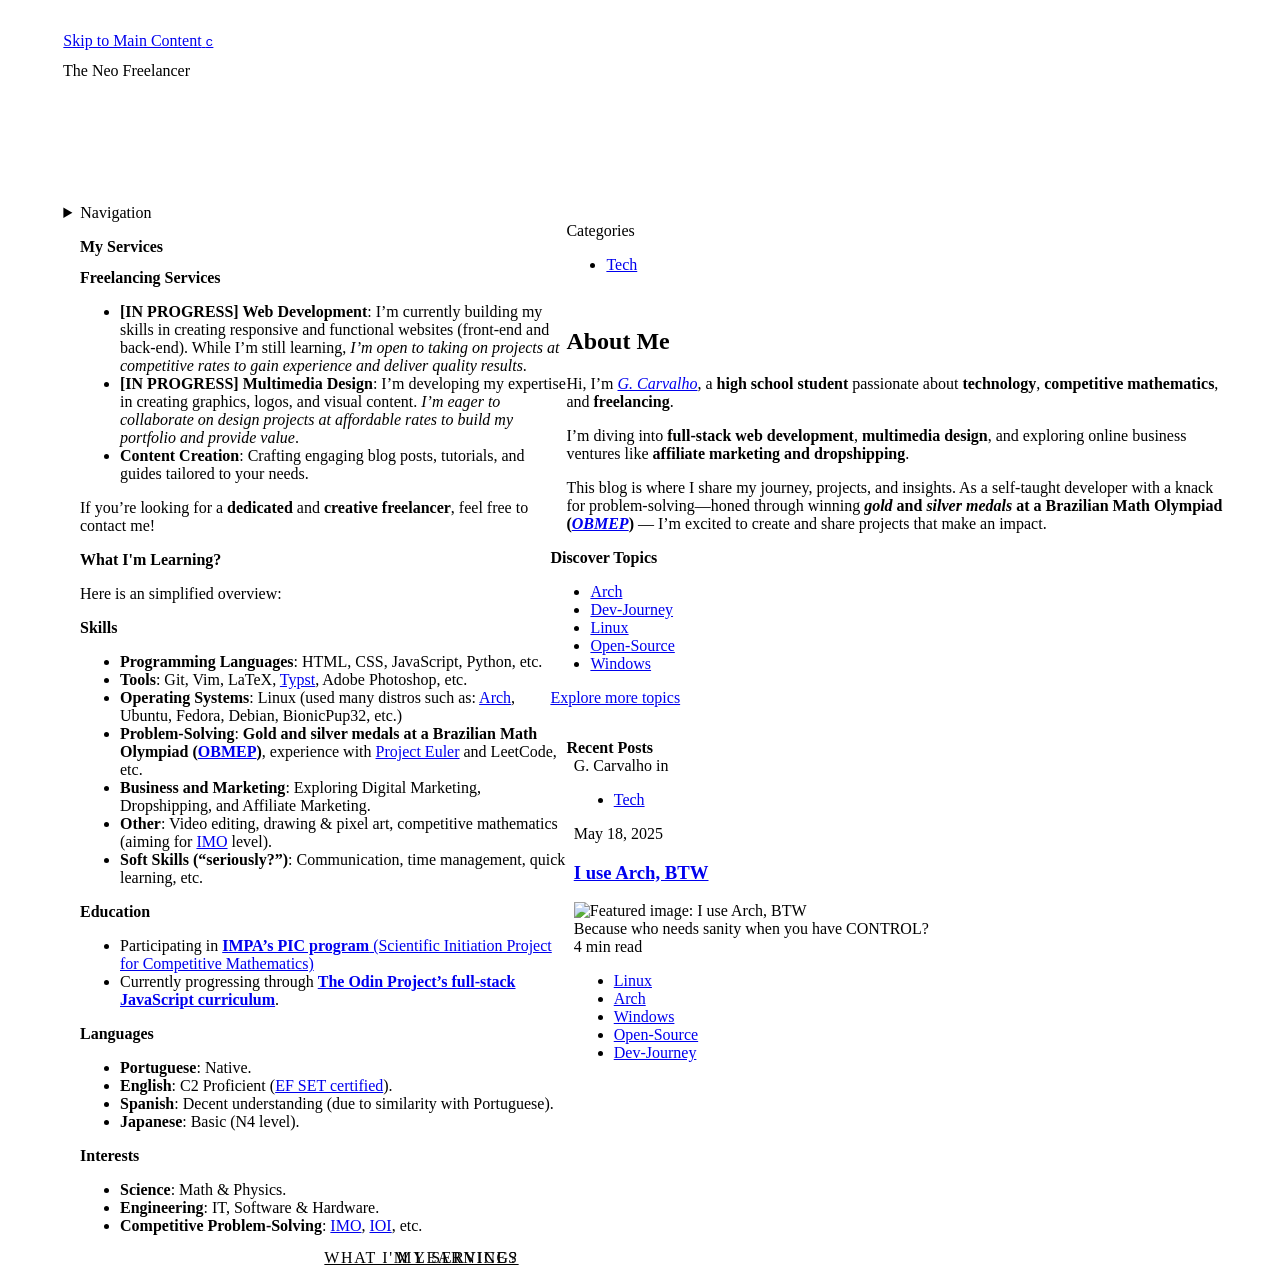
==== public/en/index.html @ 6080ab94 "feat: Update content of home page" ====
<!DOCTYPE html>
<html lang="en" dir="ltr">
<head>
	<meta name="generator" content="Hugo 0.147.9"><script src="/livereload.js?mindelay=10&amp;v=2&amp;port=1313&amp;path=livereload" data-no-instant defer></script>
    <!-- head.html --><!-- meta.html -->

<meta charset="utf-8">
<meta http-equiv="X-UA-Compatible" content="IE=edge,chrome=1">
<meta name="viewport" content="width=device-width, initial-scale=1.0">
<title>The Neo Freelancer</title>
<meta name="author" content="G. Carvalho">
<meta name="description" content="Welcome to my demonstration!" >
<meta name="keywords" content="Homepage">
<link rel="canonical" href="http://localhost:1313/en/">



        <link rel="me" href="https://example.com/@username">
    
    
    <!-- twitterCard -->
    
    <meta name="twitter:card" content="summary" />
    <meta name="twitter:title" content="The Neo Freelancer" />
    <meta name="twitter:description" content="Welcome to my demonstration!" />
    
    <!-- openGraph -->
    <meta property="og:title" content="The Neo Freelancer" />
    <meta property="og:description" content="Welcome to my demonstration!" />
    <meta property="og:type" content="website" />
    <meta property="og:url" content="http://localhost:1313/en/" />
    <meta property="og:site_name" content="The Neo Freelancer" /><link rel="alternate" type="application/rss+xml" href="http://localhost:1313/en/index.xml" title="The Neo Freelancer" />
    <!-- js.html -->


    <script src="http://localhost:1313/js/hugo-brewm.min.js" defer></script><!-- css.html -->



    <link rel="stylesheet" href="http://localhost:1313/css/hugo-brewm.min.css">

    <!-- css/inline.html -->
    <style>
         
        body {max-width: 786px; margin: auto; padding: 2rem;}
        img {max-width: 86vw;}
    </style>
    <!-- list.html [head] -->
        <style>
            body{margin:auto!important;max-width:2560px!important}body>footer.pagewidth,body>header.pagewidth{padding:0 calc(1.5rem + 1ex)}body>aside.carousel{position:sticky;position:-webkit-sticky;left:0;float:left;padding:1rem;width:38vw;height:var(--vbody)}body>main#home{height:var(--vbody);min-height:unset;overflow-y:auto}body>main#home>aside#list-tags{top:0;right:0;margin:1rem auto;width:calc(100% - var(--golden-ratio))}#home #top{padding:0 1rem}#home #list-posts{padding:1rem;width:var(--golden-ratio)}div[role="feed"]{padding:0 1ex}.carousel .feed-item,#home .feed-item,hr.ldots{width:unset}#main-footer>.pagewidth{padding:0 1ex}#i18n-menu>.on-plank,#more-menu>.on-plank,#duckduckgo,.pagefind-ui{margin-right:1rem}#has-search-fallback.pagewidth{padding-right:1rem}#grain{display:none}@media only screen and (max-width:960px){body>aside.carousel{float:unset;padding:0;width:unset}body>main#home{height:unset;overflow-y:unset}aside + main#home{margin-top:var(--vhead)}body>main#home>aside#list-tags{top:var(--vhead)}}@media only screen and (max-width:640px){#main-footer>.pagewidth{padding:0 calc(var(--void) / 2)}body>main#home>aside#list-tags,#home #list-posts{margin:var(--bigskip) auto;padding:0 var(--void);width:var(--golden-ratio)}div[role="feed"]{padding:0}.form.on-plank,.pagefind-ui{margin-right:1ex}}
            .carousel__nav{display:flex;position:absolute;right:2rem;bottom:1rem;justify-content:flex-end;z-index:1;width:calc(100% - 4rem);font-size:var(--small)}.carousel__viewport__slide>.carousel__nav{bottom:0}.carousel__nav>ul{overflow-x:auto;white-space:nowrap}.carousel__viewport nav a{display:flex;z-index:2;font-size:var(--small)}.carousel__viewport__slide__cover{flex:1 1 40%;padding:1.5rem 0 3.6rem 1.5rem;height:100%;max-height:1024px}.carousel__viewport__slide__content{margin-bottom:auto;padding:0 2rem;width:100%;max-height:calc(100% - 3.6rem);overflow-y:auto}.carousel__viewport__slide__content h1.section-title{margin:0!important;padding:var(--smallskip) 0 1ex;font-size:var(--Large)}.carousel__viewport__slide__content h2{font-size:var(--large)}.carousel__viewport__slide__content h3{font-size:var(--normalsize)}.carousel__viewport__slide__content p{max-width:var(--canonic)}.carousel__viewport__slide__content .footnotes p,.carousel__viewport__slide__cover + .carousel__viewport__slide__content p{max-width:unset}.carousel__viewport__slide__cover + .carousel__viewport__slide__content{flex:1 1 60%;margin-bottom:5rem;height:unset}.carousel__viewport__slide__cover img{border-radius:1ex;width:100%;height:100%;object-fit:cover}.carousel__viewport__slide>nav a{text-transform:uppercase;letter-spacing:.1em;color:var(--fg)}@media only screen and (max-width:960px){aside.carousel{width:unset}}@media only screen and (max-width:640px){.carousel__nav{right:0;bottom:0;width:100%}.carousel__viewport__slide__cover img,.carousel__nav + .carousel__viewport,.carousel__viewport__slide__content{height:calc(100% - 3rem)}.carousel__viewport__slide>.carousel__nav{position:sticky;position:-webkit-sticky;padding-right:1ex}aside .carousel__viewport>div,aside .carousel__viewport>section,aside .carousel__viewport__slide{flex-direction:column;justify-content:end;height:100%;overflow-x:hidden;overflow-y:auto}.carousel__viewport__slide__cover{padding:unset;height:unset}.carousel__viewport__slide__cover img{position:absolute;left:0;border-radius:1ex;padding:1rem;max-width:100%}.carousel__nav + .carousel__viewport .carousel__viewport__slide__cover img{height:100%}.carousel__viewport__slide__content{padding:1rem 2rem;max-height:unset}.carousel__nav + .carousel__viewport .carousel__viewport__slide__content:first-child{margin-bottom:1rem}.carousel__viewport__slide__cover + .carousel__viewport__slide__content{flex:unset;z-index:0;margin:1rem 2rem 2rem;border-radius:1ex;background:var(--bg);padding:1rem;width:auto}.carousel__viewport__slide__cover + .carousel__viewport__slide__content.white{background:none;color:#fff}.carousel__viewport__slide__cover + .carousel__viewport__slide__content.black{background:none;color:#000}.carousel__nav>ul.rounded{padding:1ex;width:100%;text-align:right}}
        </style>
</head>
<body >
    <!-- header.html -->
<header class="pagewidth">
    <div id="background-header" class="background" aria-hidden="true">
        <div class="grain" hidden></div>
    </div>
    
    <nav aria-label="Bypass">
        <a id="to-content" class="underline" href="#list-posts" aria-label="Skip to Main Content">
            <span>Skip to Main Content</span>
            <kbd class="key" aria-hidden="true">c</kbd>
            <span class="screening" aria-hidden="true"></span>
        </a>
    </nav>
    
        <a id="logo" href="http://localhost:1313/en/" aria-label="The Neo Freelancer" aria-description="Homepage">
                <!-- logotype.html --><svg id="logotype" xmlns="http://www.w3.org/2000/svg" version="1.1" width="504pt" aria-label="The Neo Freelancer">
            <text id="logotype__text" y="19.5pt" x="0">The Neo Freelancer</text>
        </svg>
        </a>
    
    <details class="presentation" id="top-nav">
        <summary class="on-deck">
            <span class="t t2">Navigation</span>
            <span class="menu-icon" role="presentation"></span>
        </summary>
        <nav tabindex="-1" aria-label="Top">
            <!-- menu.html -->
    <details id="has-main-menu" class="presentation" open>
        <summary  class="hide"  aria-label="Main Menu">
            <span>Main Menu</span>
        </summary>
            
            <nav id="main-menu" aria-label="Main Menu">
                <ul class="l1   has-childfree " role="presentation" tabindex="-1" >
                    
    
        <li role="presentation" >
    <a   class=on-deck href=http://localhost:1313/>
        
            <i class="icon sri">home</i>
            <span>
                Home</span>
    </a>
        </li>
        <li role="presentation" >
    <a   class=on-deck href=posts>
        
            <i class="icon sri">posts</i>
            <span>
                Posts</span>
    </a>
        </li>
                </ul>
            </nav>
    </details>
            <!-- search.html -->
<details id="has-search" class="presentation js-details" name="on-deck">
    <summary class="on-deck srm" accesskey="q" aria-keyshortcuts="q">
        <span class="t t2 srt">Search</span>
    </summary>
    
        <!-- pagefind.html -->
    <div id="search" class="on-hull">
        <div role="presentation" class="screening js-cgpn"></div>
    </div>
    <script src="http://localhost:1313/pagefind/pagefind-ui.js" type="text/javascript"></script>
    <script>
        let pageFindInitialized = false;
        const initPageFind = function(event) {
            if (!pageFindInitialized) {
                new PagefindUI({
                    element: "#search",
                    showImages: false,
                    translations: {
                        placeholder: "Search"
                    }
                });
                pageFindInitialized = true;
                document.removeEventListener('DOMContentLoaded', initPageFind);
            }
        };
        document.addEventListener('DOMContentLoaded', initPageFind);
    </script>
        <noscript id="has-search-fallback" class="on-hull">
                
    <!-- duckduckgo.html -->
    <form id="duckduckgo" class="form on-plank"
        name="x" action="//duckduckgo.com/"
        role="search" aria-label="">
        <input type="hidden" value="localhost:1313" name="sites"></input>
        <input type="hidden" value="1" name="kh"></input>
        <input type="hidden" value="1" name="kn"></input>
        <input type="hidden" value="1" name="kac"></input>
        <input class="ldots form__input" type="search" placeholder="Search" name="q" role="searchbox"></input>
        <button class="form__button" type="submit" aria-label="Search">
            <img src="https://duckduckgo.com/assets/logo_header.v109.svg" alt="" role="presentation" aria-hidden="true">
        </button>
    </form>
    <div role="presentation" class="screening js-cgpn"></div>
        </noscript>
    
</details>
            <!-- menu.html -->
            <!-- i18n.html -->


        </nav>
        <div id="top-nav-screen" class="screening js-cpn" role="presentation" aria-hidden="true"></div>
    </details>
</header>
    
        <!-- carousel.html -->
        <aside class="carousel">

            <div class="carousel__viewport">
                    <section id="slide-1" class="carousel__viewport__slide"
                        aria-labelledby="slide-1__heading">
                        <div class="carousel__viewport__slide__content ">
                                <h1 id="slide-1__heading" class="section-title">My Services</h1>
                            <div>
                                    <h2 id="freelancing-services">Freelancing Services</h2>
<ul>
<li><strong>[IN PROGRESS] Web Development</strong>: I’m currently building my skills in creating responsive and functional websites (front-end and back-end). While I’m still learning, <em>I’m open to taking on projects at competitive rates to gain experience and deliver quality results</em>.</li>
<li><strong>[IN PROGRESS] Multimedia Design</strong>: I’m developing my expertise in creating graphics, logos, and visual content. <em>I’m eager to collaborate on design projects at affordable rates to build my portfolio and provide value</em>.</li>
<li><strong>Content Creation</strong>: Crafting engaging blog posts, tutorials, and guides tailored to your needs.</li>
</ul>
<p>If you’re looking for a <strong>dedicated</strong> and <strong>creative freelancer</strong>, feel free to contact me!</p>

                            </div>
                        </div>
                            <nav class="carousel__nav">
                                    
                                        <a href="#slide-2" rel="next" class="underline" role="button" aria-controls="slide-2">
                                            <span>What I&#39;m Learning?</span>
                                        </a>
                            </nav>
                    </section>
                    <section id="slide-2" class="carousel__viewport__slide"
                        aria-labelledby="slide-2__heading">
                        <div class="carousel__viewport__slide__content ">
                                <h1 id="slide-2__heading" class="section-title">What I&#39;m Learning?</h1>
                            <div>
                                    <p>Here is an simplified overview:</p>
<h2 id="skills">Skills</h2>
<ul>
<li><strong>Programming Languages</strong>: HTML, CSS, JavaScript, Python, etc.</li>
<li><strong>Tools</strong>: Git, Vim, LaTeX, <a href="https://github.com/typst/typst">Typst</a>, Adobe Photoshop, etc.</li>
<li><strong>Operating Systems</strong>: Linux (used many distros such as: <a href="https://theneofreelancer.netlify.app/en/posts/i_use_arch_btw/">Arch</a>, Ubuntu, Fedora, Debian, BionicPup32, etc.)</li>
<li><strong>Problem-Solving</strong>: <strong>Gold and silver medals at a Brazilian Math Olympiad (<a href="http://obmep.org.br/estudos.htm">OBMEP</a>)</strong>, experience with <a href="https://projecteuler.net/">Project Euler</a> and LeetCode, etc.</li>
<li><strong>Business and Marketing</strong>: Exploring Digital Marketing, Dropshipping, and Affiliate Marketing.</li>
<li><strong>Other</strong>: Video editing, drawing &amp; pixel art, competitive mathematics (aiming for <a href="https://www.imo-official.org/">IMO</a> level).</li>
<li><strong>Soft Skills (&ldquo;seriously?&rdquo;)</strong>: Communication, time management, quick learning, etc.</li>
</ul>
<h2 id="education">Education</h2>
<ul>
<li>Participating in <a href="http://obmep.org.br/pic.htm"><strong>IMPA’s PIC program</strong> (Scientific Initiation Project for Competitive Mathematics)</a></li>
<li>Currently progressing through <a href="https://www.theodinproject.com/dashboard"><strong>The Odin Project’s full-stack JavaScript curriculum</strong></a>.</li>
</ul>
<h2 id="languages">Languages</h2>
<ul>
<li><strong>Portuguese</strong>: Native.</li>
<li><strong>English</strong>: C2 Proficient (<a href="https://cert.efset.org/en/j7Z4AK">EF SET certified</a>).</li>
<li><strong>Spanish</strong>: Decent understanding (due to similarity with Portuguese).</li>
<li><strong>Japanese</strong>: Basic (N4 level).</li>
</ul>
<h2 id="interests">Interests</h2>
<ul>
<li><strong>Science</strong>: Math &amp; Physics.</li>
<li><strong>Engineering</strong>: IT, Software &amp; Hardware.</li>
<li><strong>Competitive Problem-Solving</strong>: <a href="https://www.imo-official.org/">IMO</a>, <a href="https://duckduckgo.com/?q=ioi&amp;ia=web">IOI</a>, etc.</li>
</ul>

                            </div>
                        </div>
                            <nav class="carousel__nav">
                                    
                                        <a href="#slide-1" rel="prev" class="underline" role="button" aria-controls="slide-1">
                                            <span>My Services</span>
                                        </a>
                            </nav>
                    </section>
            </div>
        </aside>
    <!-- [main] baseof.html -->
    <main id="home">
        <!-- main/header.html -->
        <div id="top" role="presentation">
            
                <div id="list-taxonomy" class="carousel">
                    <div class="carousel__viewport">
                        
            <!-- listing.html -->
        <div id="list-categories" class="carousel">
            <header class="section-title">Categories</header>
            <!-- taxonomies.html -->
        <ul class="carousel__viewport" role="presentation">
            
                    <li class="srs" style="--img: url(http://localhost:1313/en/categories/tech/cover.png);">
                        <a href="http://localhost:1313/en/categories/tech/"
                            aria-label="Category: Tech"
                            aria-description="1 Post"
                            data-post-counter="1"
                            >
                            <span>Tech</span>
                        </a>
                    </li>
        </ul>
        </div>
                    </div>
                </div>
                
    <!-- hero.html -->
    <section class="hero" aria-label="Homepage" tabindex="0">
        <picture class="hero__image ">
            <img src="https://raw.githubusercontent.com/foxihd/hugo-et-hd/master/static/svg/flowlines/22.svg" alt=""/>
        </picture>
        <div class="hero__content"><h1 id="about-me">About Me</h1>
<p>Hi, I’m <a href="https://www.linkedin.com/in/gustavo-carvalho-54b43a363/"><em>G. Carvalho</em></a>, a <strong>high school student</strong> passionate about <strong>technology</strong>, <strong>competitive mathematics</strong>, and <strong>freelancing</strong>.</p>
<p>I’m diving into <strong>full-stack web development</strong>, <strong>multimedia design</strong>, and exploring online business ventures like <strong>affiliate marketing and dropshipping</strong>.</p>
<p>This blog is where I share my journey, projects, and insights. As a self-taught developer with a knack for problem-solving—honed through winning <strong><em>gold</em> and <em>silver medals</em> at a Brazilian Math Olympiad (<a href="http://obmep.org.br/estudos.htm"><em>OBMEP</em></a>)</strong> — I’m excited to create and share projects that make an impact.</p>

        </div>
    </section>

        </div>
        
                <aside id="list-tags">
                    <header class="section-title">
                        <strong>Discover Topics</strong>
                    </header>
                    <nav aria-label="Discover Topics">
                        <!-- taxonomies.html -->
        <ul class="rounded has-hash" role="presentation">
            
                    <li >
                        <a href="http://localhost:1313/en/tags/arch/"
                            aria-label="Tag: Arch"
                            aria-description="1 Post"
                            data-post-counter="1"
                            >
                            <span>Arch</span>
                        </a>
                    </li>
                    <li >
                        <a href="http://localhost:1313/en/tags/dev-journey/"
                            aria-label="Tag: Dev-Journey"
                            aria-description="1 Post"
                            data-post-counter="1"
                            >
                            <span>Dev-Journey</span>
                        </a>
                    </li>
                    <li >
                        <a href="http://localhost:1313/en/tags/linux/"
                            aria-label="Tag: Linux"
                            aria-description="1 Post"
                            data-post-counter="1"
                            >
                            <span>Linux</span>
                        </a>
                    </li>
                    <li >
                        <a href="http://localhost:1313/en/tags/open-source/"
                            aria-label="Tag: Open-Source"
                            aria-description="1 Post"
                            data-post-counter="1"
                            >
                            <span>Open-Source</span>
                        </a>
                    </li>
                    <li >
                        <a href="http://localhost:1313/en/tags/windows/"
                            aria-label="Tag: Windows"
                            aria-description="1 Post"
                            data-post-counter="1"
                            >
                            <span>Windows</span>
                        </a>
                    </li>
        </ul>
                    </nav>
                    <a class="underline" href="http://localhost:1313/en/tags/">Explore more topics</a>
                </aside>
            
            <section id="list-posts" class="pagewidth" >
                <header  class="section-title">
                    <strong id="list-post-heading">
                                Recent Posts
                    </strong>
                </header>
                    <div role="feed" aria-busy="false" aria-labelledby="list-post-heading">
                        <article class="feed-item"
        aria-posinset="1"
        aria-setsize="1"
        aria-labelledby="title-1"
        aria-describedby="desc-1">
        <hgroup>
            <div>
                <span><span>G. Carvalho</span>
                        <span>in</span>
                                <!-- terms.html -->
    <ul class="inline" role="presentation">
            <li><a href="http://localhost:1313/en/categories/tech/" tabindex="-1">Tech</a></li>
    </ul>
                            
                </span>
                
                <!-- timestamp.html-->
    <div >
        <time class="doc-publish-date" datetime="2025-05-18T00:00:00&#43;00:00" data-time-label="Published on">May 18, 2025</time>
    </div>
            </div>
            <a href="http://localhost:1313/en/posts/i_use_arch_btw/" class="sr0" tabindex="-1" aria-describedby="desc-1">
                <h1 id="title-1">I use Arch, BTW</h1>
            </a>
        </hgroup>
        <a class="underline sri" href="http://localhost:1313/en/posts/i_use_arch_btw/" aria-label="I use Arch, BTW" aria-describedby="desc-1"></a>
        
        <section class="has-cover">
                <img src=http://localhost:1313/en/posts/i_use_arch_btw/cover.jpg alt="Featured image: I use Arch, BTW" loading="lazy">
            <div class="par" id="desc-1">Because who needs sanity when you have CONTROL?
            </div>
        </section>
        <footer>
            <span class="readingTime">4 min read
            </span>
            
                    <!-- terms.html -->
    <ul class="rounded invert ldots" role="presentation">
            <li><a href="http://localhost:1313/en/tags/linux/" tabindex="-1">Linux</a></li>
            <li><a href="http://localhost:1313/en/tags/arch/" tabindex="-1">Arch</a></li>
            <li><a href="http://localhost:1313/en/tags/windows/" tabindex="-1">Windows</a></li>
            <li><a href="http://localhost:1313/en/tags/open-source/" tabindex="-1">Open-Source</a></li>
            <li><a href="http://localhost:1313/en/tags/dev-journey/" tabindex="-1">Dev-Journey</a></li>
    </ul>
        </footer>
    </article>
                    </div>
                    
            </section>
        <!-- main/footer.html -->
    
    </main>
    <!-- footer.html -->
<footer id="body-footer" class="pagewidth" style="display: none;">
    <div id="background-footer" class="background hide" role="presentation" aria-hidden="true">
        <div class="grain" hidden></div>
    </div>
    <div id="focusMode"></div>
    <!-- a11y.html --><details id="has-a11y" class="presentation js-details hide" name="on-deck" aria-haspopup="true" aria-labelledby="has-a11y-summary">
    <summary id="has-a11y-summary" accesskey="a" aria-keyshortcuts="a">
        <span>&nbsp;Accessibility</span>
        <kbd class="key" aria-hidden="true">a</kbd>
    </summary>
    <!-- a11y console -->
    <fieldset id="a11y" role="region" aria-label="Accessibility"
        data-i18n-optimizeSR="Screen Reader Optimization"
        data-i18n-optimizeSRdesc="Optimize display and resources for screen reader users who navigate with a pointer device."
        data-i18n-colorSettings="Color Settings"
        data-i18n-darkMode="Dark Mode"
        data-i18n-light="Light"
        data-i18n-dark="Dark"
        data-i18n-contrast="Contrast"
        data-i18n-lessContrast="Low"
        data-i18n-moreContrast="High"
        data-i18n-defaultContrast="Default"
        data-i18n-colorPalette="Color Palette"
        data-i18n-defaultColor="Default"
        data-i18n-deuteranopia="Deuteranopia"
        data-i18n-protanopia="Protanopia"
        data-i18n-tritanopia="Tritanopia"
        data-i18n-monochrome="Monochrome"
        data-i18n-fontSize="Font Size"
        data-i18n-baselineStretch="Baseline Stretch"        
        data-i18n-OpenDyslexic="Use OpenDyslexic Font"
        data-i18n-menuControls="Accessibility Menu Controls"
        data-i18n-save="Save"
        data-i18n-reset="Reset"
        data-i18n-close="Close"
        data-i18n-bionRead="BionRead Mode"
        data-i18n-focusMode="Focus Mode"
        data-i18n-noLocalStorage="LocalStorage is not available in your browser. Settings won&#39;t be saved.">
    </fieldset>
    <div class="screening js-cpn" role="presentation" aria-hidden="true"></div>
</details>


    <div id="useBionRead" class="sri"></div>
    <!-- [top] bypass block -->
    <nav aria-label="Bypass">
        <a id="to-top" class="srm" href="#top" title="To Content Top" accesskey="c" aria-keyshortcuts="c" aria-label="To Content Top">
            <span class="t srt">To Content Top</span>
            <kbd class="key" aria-hidden="true">c</kbd>
        </a>
    </nav>
</footer>
    
    <!-- [background] baseof.html -->
    <div id="background-body"
        role="presentation" aria-hidden="true">
        <div class="grain" hidden></div>
        <div id="dwclock" hidden>
            <div id="min">
                <div class="hand"></div>
            </div>
            <div id="hour">
                <div class="hand"></div>
            </div>
        </div>
    </div>
</html>
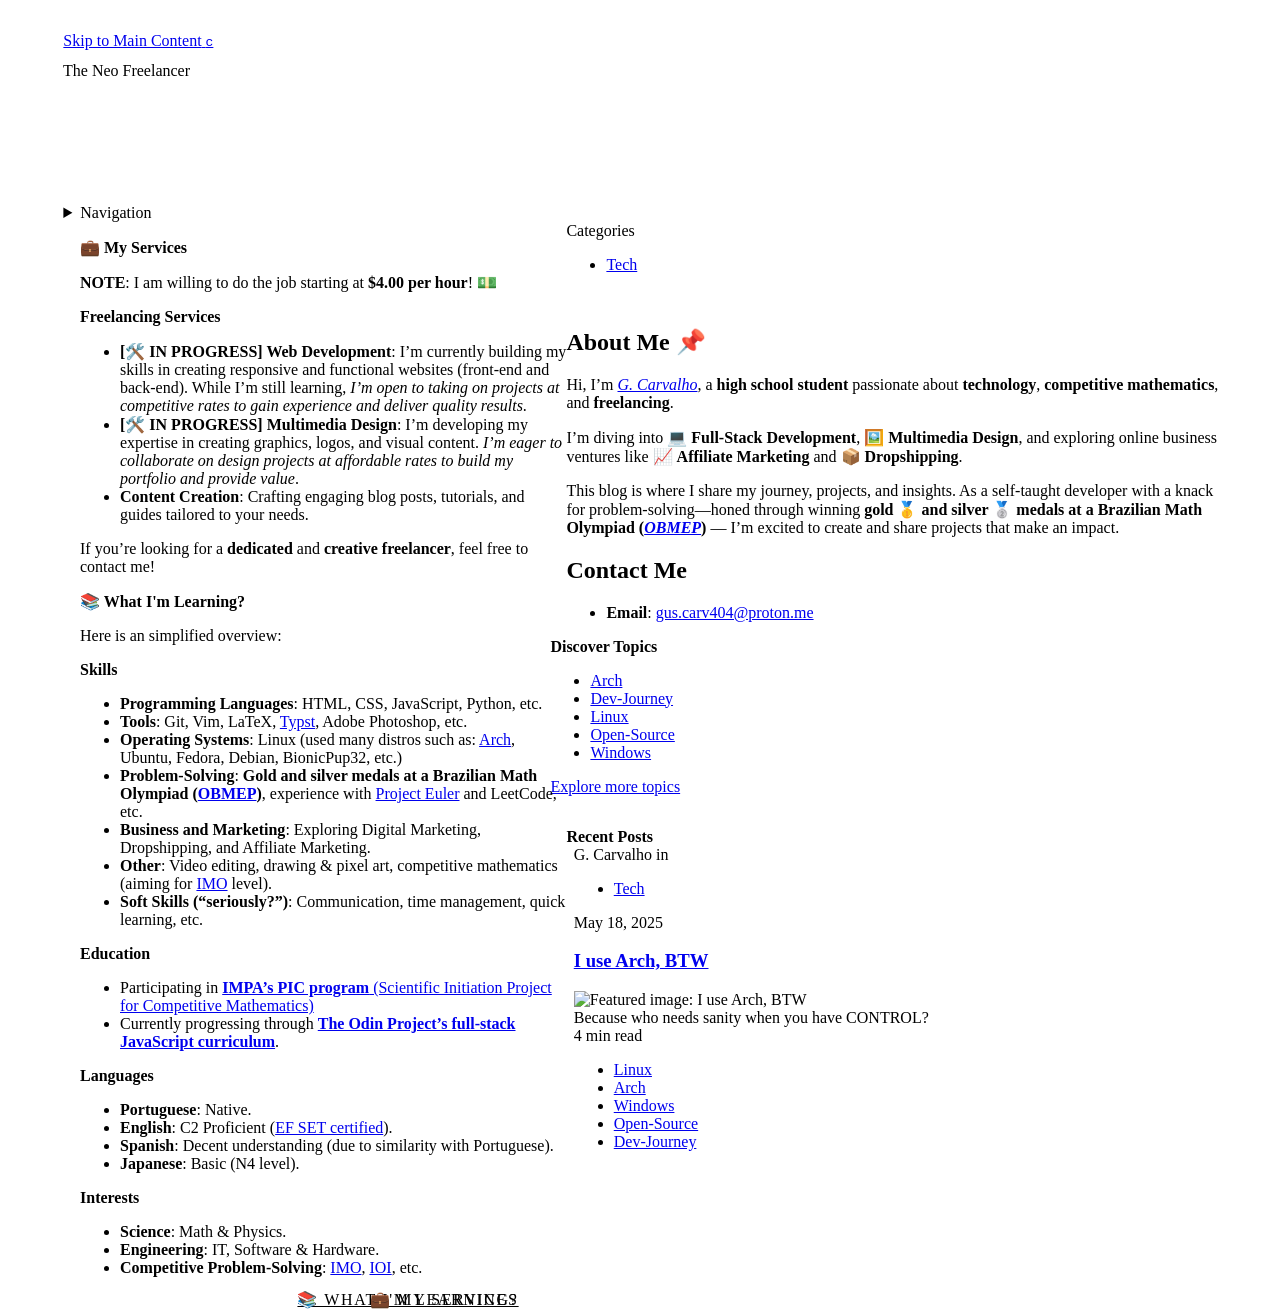
==== commit 9fbc5848: "feat: Updating content" ====
--- a/public/en/index.html
+++ b/public/en/index.html
@@ -170,12 +170,13 @@
                     <section id="slide-1" class="carousel__viewport__slide"
                         aria-labelledby="slide-1__heading">
                         <div class="carousel__viewport__slide__content ">
-                                <h1 id="slide-1__heading" class="section-title">My Services</h1>
+                                <h1 id="slide-1__heading" class="section-title">💼 My Services</h1>
                             <div>
-                                    <h2 id="freelancing-services">Freelancing Services</h2>
-<ul>
-<li><strong>[IN PROGRESS] Web Development</strong>: I’m currently building my skills in creating responsive and functional websites (front-end and back-end). While I’m still learning, <em>I’m open to taking on projects at competitive rates to gain experience and deliver quality results</em>.</li>
-<li><strong>[IN PROGRESS] Multimedia Design</strong>: I’m developing my expertise in creating graphics, logos, and visual content. <em>I’m eager to collaborate on design projects at affordable rates to build my portfolio and provide value</em>.</li>
+                                    <p><strong>NOTE</strong>: I am willing to do the job starting at <strong>$4.00 per hour</strong>! 💵</p>
+<h2 id="freelancing-services">Freelancing Services</h2>
+<ul>
+<li><strong>[🛠️ IN PROGRESS] Web Development</strong>: I’m currently building my skills in creating responsive and functional websites (front-end and back-end). While I’m still learning, <em>I’m open to taking on projects at competitive rates to gain experience and deliver quality results</em>.</li>
+<li><strong>[🛠️ IN PROGRESS] Multimedia Design</strong>: I’m developing my expertise in creating graphics, logos, and visual content. <em>I’m eager to collaborate on design projects at affordable rates to build my portfolio and provide value</em>.</li>
 <li><strong>Content Creation</strong>: Crafting engaging blog posts, tutorials, and guides tailored to your needs.</li>
 </ul>
 <p>If you’re looking for a <strong>dedicated</strong> and <strong>creative freelancer</strong>, feel free to contact me!</p>
@@ -185,14 +186,14 @@
                             <nav class="carousel__nav">
                                     
                                         <a href="#slide-2" rel="next" class="underline" role="button" aria-controls="slide-2">
-                                            <span>What I&#39;m Learning?</span>
+                                            <span>📚 What I&#39;m Learning?</span>
                                         </a>
                             </nav>
                     </section>
                     <section id="slide-2" class="carousel__viewport__slide"
                         aria-labelledby="slide-2__heading">
                         <div class="carousel__viewport__slide__content ">
-                                <h1 id="slide-2__heading" class="section-title">What I&#39;m Learning?</h1>
+                                <h1 id="slide-2__heading" class="section-title">📚 What I&#39;m Learning?</h1>
                             <div>
                                     <p>Here is an simplified overview:</p>
 <h2 id="skills">Skills</h2>
@@ -229,7 +230,7 @@
                             <nav class="carousel__nav">
                                     
                                         <a href="#slide-1" rel="prev" class="underline" role="button" aria-controls="slide-1">
-                                            <span>My Services</span>
+                                            <span>💼 My Services</span>
                                         </a>
                             </nav>
                     </section>
@@ -268,10 +269,14 @@
         <picture class="hero__image ">
             <img src="https://raw.githubusercontent.com/foxihd/hugo-et-hd/master/static/svg/flowlines/22.svg" alt=""/>
         </picture>
-        <div class="hero__content"><h1 id="about-me">About Me</h1>
+        <div class="hero__content"><h1 id="about-me-">About Me 📌</h1>
 <p>Hi, I’m <a href="https://www.linkedin.com/in/gustavo-carvalho-54b43a363/"><em>G. Carvalho</em></a>, a <strong>high school student</strong> passionate about <strong>technology</strong>, <strong>competitive mathematics</strong>, and <strong>freelancing</strong>.</p>
-<p>I’m diving into <strong>full-stack web development</strong>, <strong>multimedia design</strong>, and exploring online business ventures like <strong>affiliate marketing and dropshipping</strong>.</p>
-<p>This blog is where I share my journey, projects, and insights. As a self-taught developer with a knack for problem-solving—honed through winning <strong><em>gold</em> and <em>silver medals</em> at a Brazilian Math Olympiad (<a href="http://obmep.org.br/estudos.htm"><em>OBMEP</em></a>)</strong> — I’m excited to create and share projects that make an impact.</p>
+<p>I’m diving into <strong>💻 Full-Stack Development</strong>, <strong>🖼️ Multimedia Design</strong>, and exploring online business ventures like 📈 <strong>Affiliate Marketing</strong> and 📦 <strong>Dropshipping</strong>.</p>
+<p>This blog is where I share my journey, projects, and insights. As a self-taught developer with a knack for problem-solving—honed through winning <strong>gold 🥇 and silver 🥈 medals at a Brazilian Math Olympiad (<a href="http://obmep.org.br/estudos.htm"><em>OBMEP</em></a>)</strong> — I’m excited to create and share projects that make an impact.</p>
+<h2 id="contact-me">Contact Me</h2>
+<ul>
+<li><strong>Email</strong>: <a href="mailto:gus.carv404@proton.me">gus.carv404@proton.me</a></li>
+</ul>
 
         </div>
     </section>
